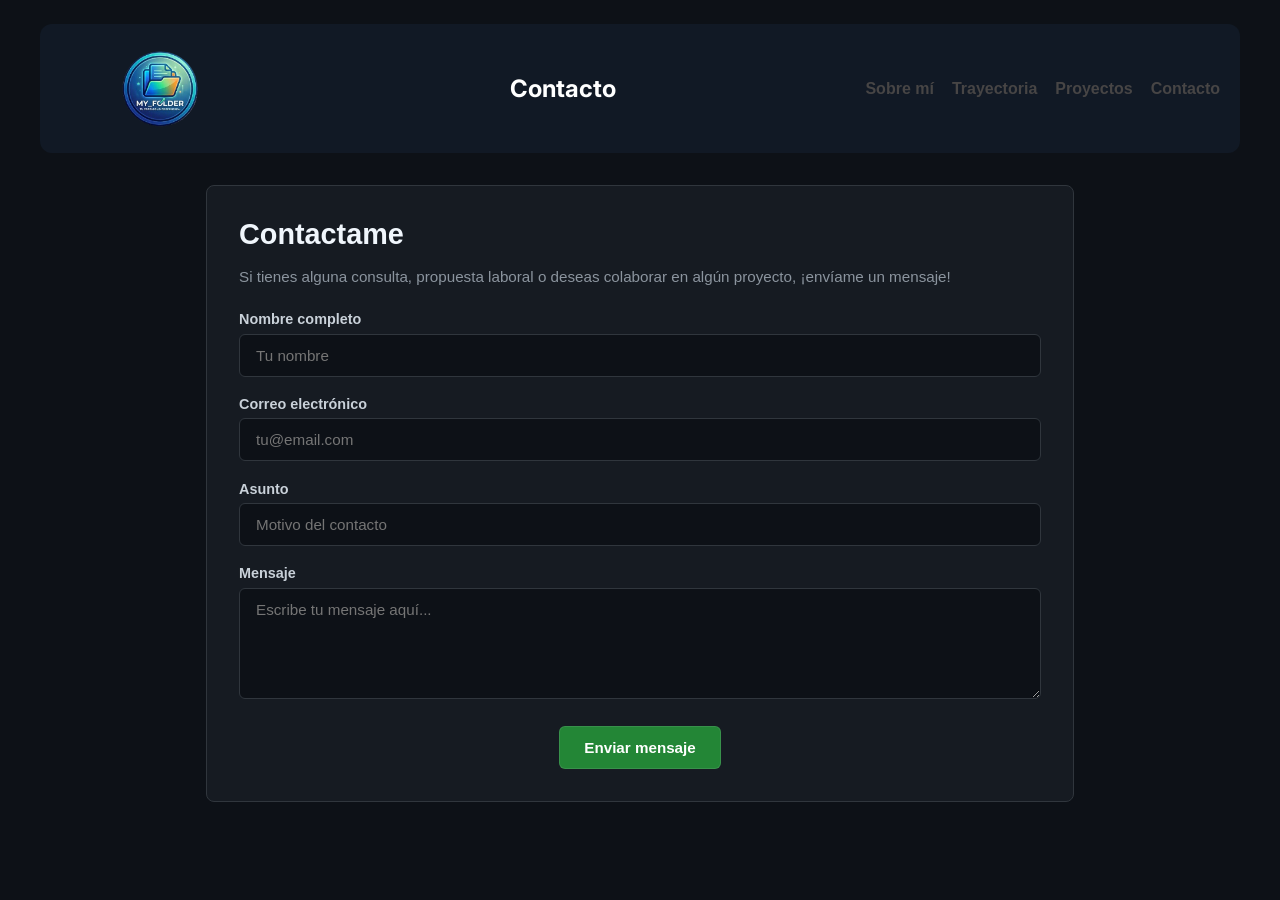
==== contacto.html @ ecd2cd71 "Corrige rutas de assets tras mover HTML a la raiz" ====
<!DOCTYPE html>
<html lang="es">
<head>
    <meta charset="UTF-8">
    <meta name="viewport" content="width=device-width, initial-scale=1.0">
    <title>My-folder - Contacto</title>
    
    <link rel="preconnect" href="https://fonts.googleapis.com">
    <link rel="preconnect" href="https://fonts.gstatic.com" crossorigin>
    <link href="https://fonts.googleapis.com/css2?family=Inter:wght@400;600;700&display=swap" rel="stylesheet">
    
    <link rel="stylesheet" href="assets/style.css">
</head>
<body>
    <header>
        <nav>
            <a href="index.html">
                <img class="logo__img" src="../assets/img/logo.jpg" alt="Logo de Pagina">
            </a>
            <h1 class="titulo-seccion">Contacto</h1>

            <ul class="barra-nav">
                <li><a class="nav-link" href="index.html#sobre-mi">Sobre mí</a></li>
                <li><a class="nav-link" href="trayectoria.html">Trayectoria</a></li>
                <li><a class="nav-link" href="proyectos.html">Proyectos</a></li>
                <li><a class="nav-link" href="contacto.html">Contacto</a></li>
            </ul>
        </nav>
    </header>

    <main class="contacto-main">
        <section class="tarjeta-contacto">
            <h2>Contactame</h2>
            <p>
                Si tienes alguna consulta, propuesta laboral o deseas colaborar en algún proyecto, ¡envíame un mensaje!
            </p>

            <form action="https://formspree.io/f/mwlvvovr" method="POST" class="form-contacto">
                <div class="form-group">
                    <label for="nombre">Nombre completo</label>
                    <input type="text" id="nombre" name="nombre" placeholder="Tu nombre" required>
                </div>

                <div class="form-group">
                    <label for="email">Correo electrónico</label>
                    <input type="email" id="email" name="email" placeholder="tu@email.com" required>
                </div>

                <div class="form-group">
                    <label for="asunto">Asunto</label>
                    <input type="text" id="asunto" name="asunto" placeholder="Motivo del contacto" required>
                </div>

                <div class="form-group">
                    <label for="mensaje">Mensaje</label>
                    <textarea id="mensaje" name="mensaje" rows="5" placeholder="Escribe tu mensaje aquí..." required></textarea>
                </div>

                <button type="submit" class="btn-submit">Enviar mensaje</button>
            </form>
        </section>
    </main>

    <footer>
    </footer>
</body>
</html>
---- assets/style.css ----
* {
    box-sizing: border-box;
}

body {
    background-color: #0d1117;
    color: #f0f6fc;
    margin: 0;
    padding: 0;
    font-family: Arial, sans-serif;
}

nav {
    display: flex;
    justify-content: space-between;
    align-items: center;
    padding: 10px 20px;
    border-radius: 12px;
    margin: 0 auto 1.5rem auto;
    margin-top: 1.5rem;
    background-color: #111925;
    box-sizing: border-box;
    max-width: 1200px;
    width: 100%;

}

nav ul {
    display: flex;
    flex-wrap: wrap; 
    align-items: center;
    gap: 1rem;
    padding: 0.5rem 1rem;
    margin: 0;
    list-style: none;
}

.logo__img {
    vertical-align: middle;
    width: 200px;
    height: auto;
}

.logo__img:hover {
    opacity: 0.8;
    cursor: pointer;
}

.barra-nav {
    display: flex;
    justify-content: flex-end;
    align-items: center;
    gap: 18px;
    list-style: none;
    padding: 0;
    margin: 0;
}

.titulo-seccion {
    font-family: 'Inter', sans-serif;
    font-size: 24px;
    font-weight: 700;
    color: #ffffff;
    margin: 0;
}

.nav-link {
    text-decoration: none;
    color: #474545;
    font-weight: 700;
}

.nav-link:hover {
    color: #007bff;
}


.perfil-container {
    display: grid;
    width: 100%;
    grid-template-columns: 290px 1fr; 
    gap: 2rem;
    max-width: 1200px;
    margin: 0 auto; 
}


.columna-perfil {
    background-color: #111925; 
    border-radius: 8px;        
    padding: 1.5rem;          
}


.columna-contenido {
    background-color: #111925; 
    border-radius: 8px;
    padding: 1.5rem;
}


.avatar {
    width: 220px;          
    height: 220px;         
    object-fit: cover;     
    border-radius: 50%;   
    border: 1px solid #30363d;
}


.nombre {
    font-size: 1.5rem;
    color: #f0f6fc;
    margin: 1rem 0 0.2rem 0;
}

.usuario {
    font-size: 0.95rem;
    color: #8b949e;
    margin-top: 0;
}


.bio {
    font-size: 0.9rem;
    color: #c9d1d9;
    line-height: 1.4;
    margin: 1rem 0;
}


.lista-contacto {
    list-style: none; 
    padding: 0;
    font-size: 0.85rem;
}

.lista-contacto li {
    margin-bottom: 0.5rem;
}

a, a:visited {
    color: #58a6ff;
    text-decoration: none;
}


@media (max-width: 768px) {
    .perfil-container {
        grid-template-columns: 1fr; 
    }

    .avatar {
        max-width: 200px; 
        height: auto;
    }

    nav ul {
     display: flex;
     flex-wrap: wrap; 
     align-items: center;
     gap: 1rem;
     padding: 0.5rem 1rem;
     margin: 0;
     list-style: none;
    }

     .footer-content {
        flex-direction: column;
        gap: 0.8rem;
        text-align: center;
    }
}



.contacto-main {
    display: flex;
    justify-content: center;
    align-items: center;
    width: 100%;
    max-width: 900px;
    margin: 2rem auto;
    padding: 0 1rem;
    box-sizing: border-box;
}


.contacto-main .tarjeta-contacto {
    background-color: #161b22;
    border: 1px solid #30363d;
    border-radius: 8px;
    padding: 2rem;
    width: 100%;
    box-sizing: border-box;
}


.contacto-main .tarjeta-contacto h2 {
    color: #f0f6fc;
    font-size: 1.8rem;
    margin-top: 0;
    margin-bottom: 0.5rem;
}

.contacto-main .tarjeta-contacto p {
    color: #8b949e;
    font-size: 0.95rem;
    margin-bottom: 1.5rem;
    line-height: 1.4;
}


.contacto-main .form-contacto {
    display: flex;
    flex-direction: column;
    gap: 1.2rem;
    width: 100%;
}

.contacto-main .form-group {
    display: flex;
    flex-direction: column;
    gap: 0.4rem;
    width: 100%;
}

.contacto-main .form-group label {
    font-size: 0.9rem;
    color: #c9d1d9;
    font-weight: 600;
}


.contacto-main .form-group input,
.contacto-main .form-group textarea {
    width: 100%;
    box-sizing: border-box;
    background-color: #0d1117;
    border: 1px solid #30363d;
    border-radius: 6px;
    padding: 0.75rem 1rem;
    color: #f0f6fc;
    font-family: inherit;
    font-size: 0.95rem;
    outline: none;
    transition: border-color 0.2s, box-shadow 0.2s;
}

.contacto-main .form-group input:focus,
.contacto-main .form-group textarea:focus {
    border-color: #58a6ff;
    box-shadow: 0 0 0 3px rgba(88, 166, 255, 0.2);
}


.contacto-main .btn-submit {
    background-color: #238636;
    color: #ffffff;
    border: 1px solid rgba(240, 246, 252, 0.1);
    padding: 0.75rem 1.5rem;
    font-size: 0.95rem;
    font-weight: 600;
    border-radius: 6px;
    cursor: pointer;
    align-self: center;
    transition: background-color 0.2s;
    margin-top: 0.5rem;
}

.contacto-main .btn-submit:hover {
    background-color: #2ea043;
}


.contacto-main .tarjeta-wip {
    background-color: #161b22;
    border: 1px solid #30363d;
    border-radius: 8px;
    padding: 3rem 2rem;
    width: 100%;
    text-align: center;
    box-sizing: border-box;
}


.contacto-main .tarjeta-wip p {
    color: #f0f6fc;
    font-size: 1.2rem;
    font-weight: 600;
    margin: 0;
    line-height: 1.5;
}
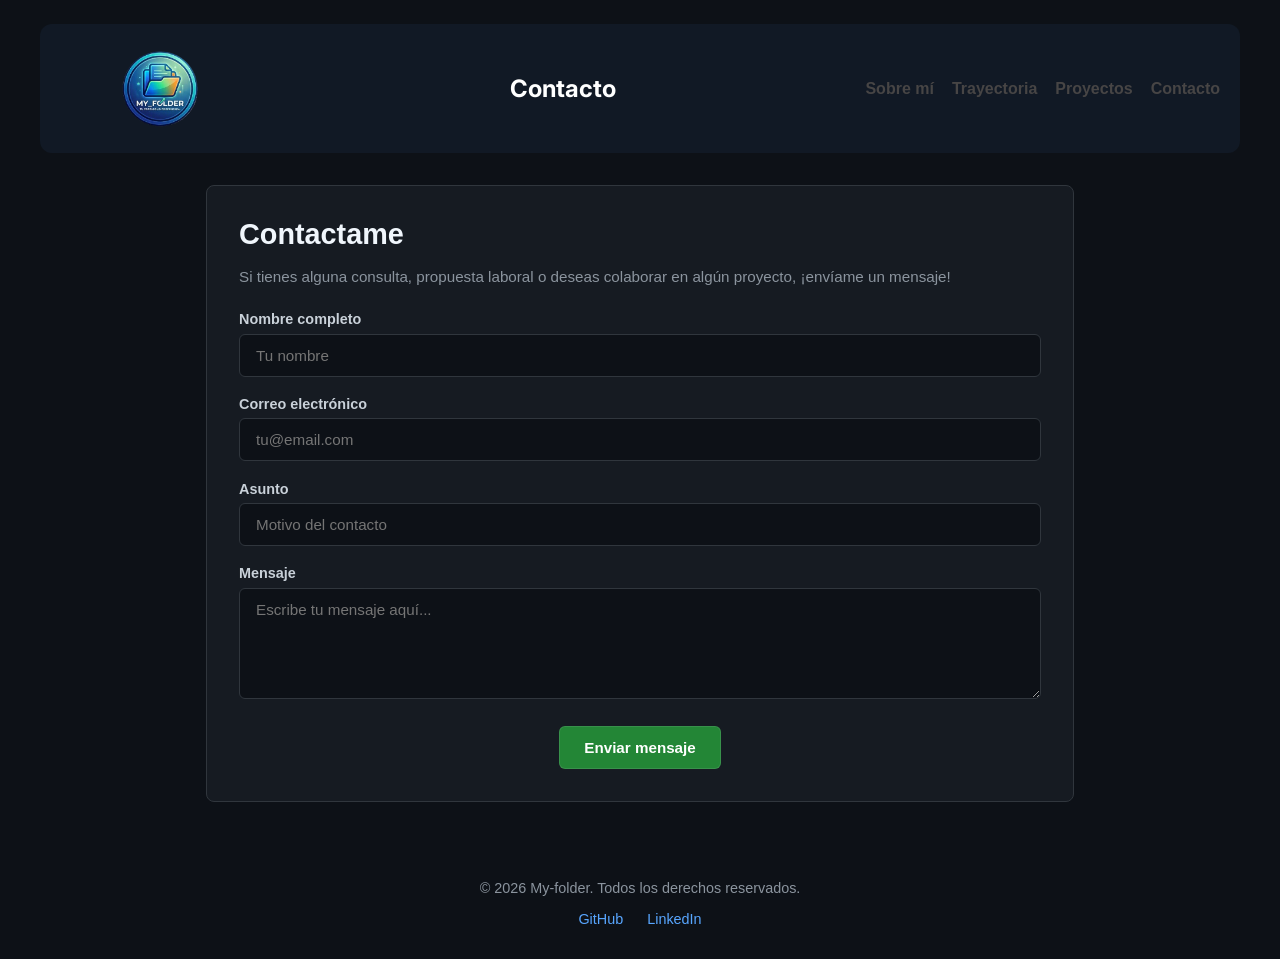
==== commit 7dbe2889: "Guarda cambios finales de CSS y rutas de imagenes" ====
--- a/contacto.html
+++ b/contacto.html
@@ -15,7 +15,7 @@
     <header>
         <nav>
             <a href="index.html">
-                <img class="logo__img" src="../assets/img/logo.jpg" alt="Logo de Pagina">
+                <img class="logo__img" src="assets/img/logo.jpg" alt="Logo de Pagina">
             </a>
             <h1 class="titulo-seccion">Contacto</h1>
 
@@ -61,7 +61,14 @@
         </section>
     </main>
 
-    <footer>
-    </footer>
+<footer class="site-footer">
+    <div class="footer-content">
+        <p>© 2026 My-folder. Todos los derechos reservados.</p>
+        <ul class="footer-links">
+            <li><a href="https://github.com/LuisQatest" target="_blank">GitHub</a></li>
+            <li><a href="https://www.linkedin.com/in/luis-qa-tester" target="_blank">LinkedIn</a></li>
+        </ul>
+    </div>
+</footer>
 </body>
 </html>
--- a/assets/style.css
+++ b/assets/style.css
@@ -290,4 +290,48 @@
     font-weight: 600;
     margin: 0;
     line-height: 1.5;
+}
+
+
+footer {
+    text-align: center;
+    padding: 2rem 0;
+    color: #8b949e;
+    font-size: 0.9rem;
+}
+
+.footer-links {
+    margin-top: 0.5rem;
+    display: flex;
+    justify-content: center;
+    gap: 1.5rem;
+}
+
+.footer-links a {
+    color: #58a6ff;
+    text-decoration: none;
+}
+
+.footer-links a:hover {
+    text-decoration: underline;
+}
+
+
+footer ul {
+    list-style: none;
+    padding: 0;
+    margin: 0.5rem 0 0 0;
+    display: flex;
+    justify-content: center;
+    gap: 1.5rem;
+}
+
+
+footer a {
+    color: #58a6ff;
+    text-decoration: none;
+}
+
+footer a:hover {
+    text-decoration: underline;
 }
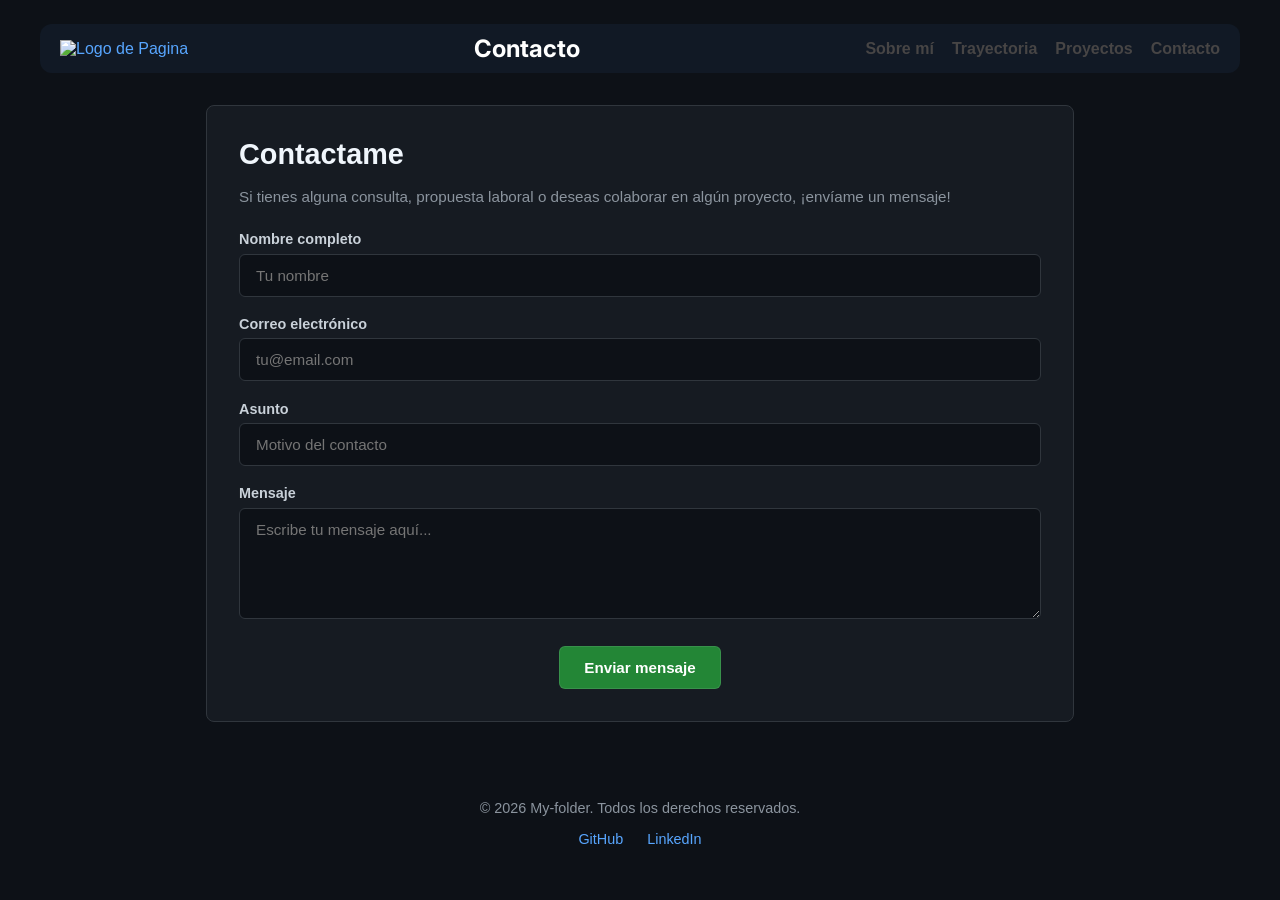
==== commit 8cb51f1a: "la que te pario" ====
--- a/contacto.html
+++ b/contacto.html
@@ -15,7 +15,7 @@
     <header>
         <nav>
             <a href="index.html">
-                <img class="logo__img" src="assets/img/logo.jpg" alt="Logo de Pagina">
+                <img class="logo__img" src="/Proyecto_Mi-portafolio-web/assets/img/logo.jpg" alt="Logo de Pagina">
             </a>
             <h1 class="titulo-seccion">Contacto</h1>
 
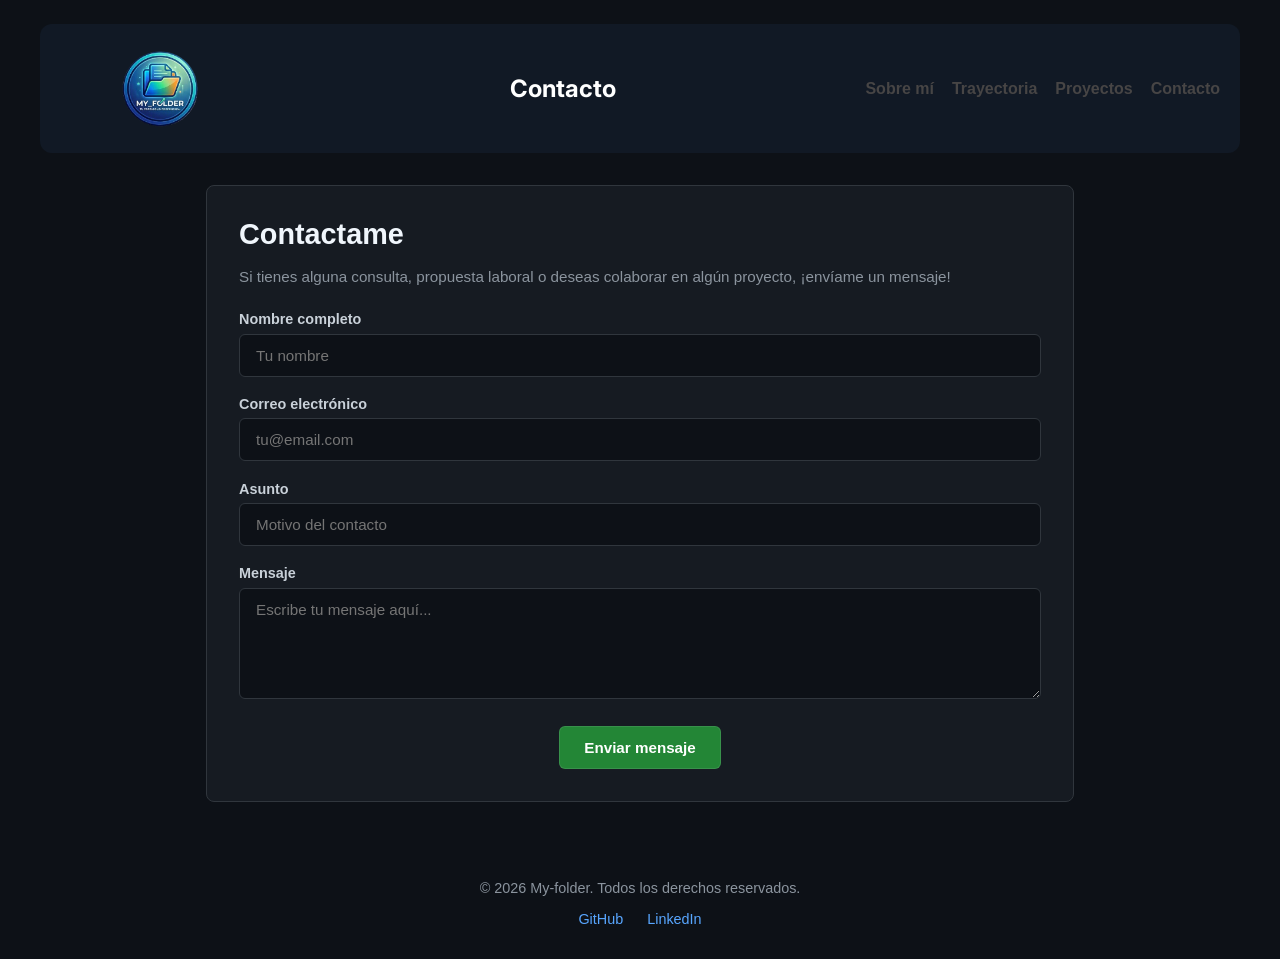
==== commit 0b2105a9: "Corrige rutas relativas de logo y foto de perfil" ====
--- a/contacto.html
+++ b/contacto.html
@@ -15,7 +15,7 @@
     <header>
         <nav>
             <a href="index.html">
-                <img class="logo__img" src="/Proyecto_Mi-portafolio-web/assets/img/logo.jpg" alt="Logo de Pagina">
+                <img class="logo__img" src="assets/img/logo.jpg" alt="Logo de Pagina">
             </a>
             <h1 class="titulo-seccion">Contacto</h1>
 
